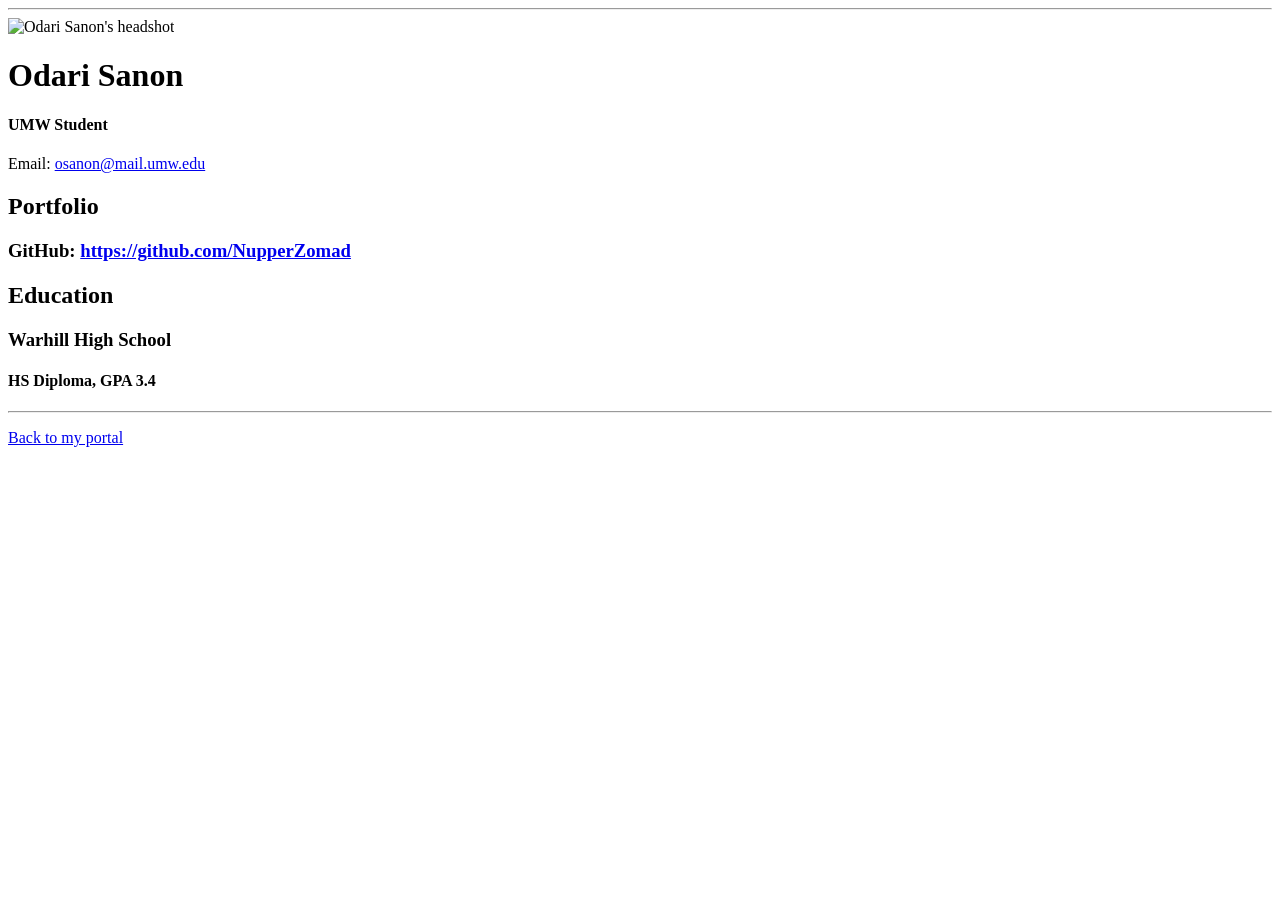
==== resume.html @ 5813b604 "Add files via upload" ====
<!doctype html>

<!-- this is a comment for human! -->

<html lang="en">

  <header>
    <title>Odari Sanon's Resume</title>
    <link rel="stylesheet" href="css/master.css">
    <link rel="FaviconIcon" hreft="favicon.ico" type="image/x-icon">
    <link rel="shortcut" href="favicon.ico" type="image/x-icon">
    <meta name="viewpoint" content="widht-device=width, initial=scale=1, shrink=to=fit=no">
    <meta name="name" content="Odari Sanon's Portal">
    <meta name="robots" content="noIndex, nofollow">
  </header>

  <body>
    <hr>

    <img src="images/3703.jpg" alt="Odari Sanon's headshot" width="20%">

    <h1>Odari Sanon</h1>
    <h4>UMW Student</h4>

    <p>Email: <a href="mailto:osanon@mail.umw.edu" target="_blank">osanon@mail.umw.edu</a></p>
    <!-- don't post physical address, personal phone number or other personal information on the web! -->

    <h2>Portfolio</h2>
      <h3>GitHub: <a href="https://github.com/NupperZomad" target="_blank">https://github.com/NupperZomad</a></h3>

    <h2>Education</h2>

    <h3>Warhill High School</h3>
    <h4>HS Diploma, GPA 3.4</h4>

  </body>

  <footer>
  <hr>
  <p><a href="index.html">Back to my portal</a><p>
  </footer>

</html>
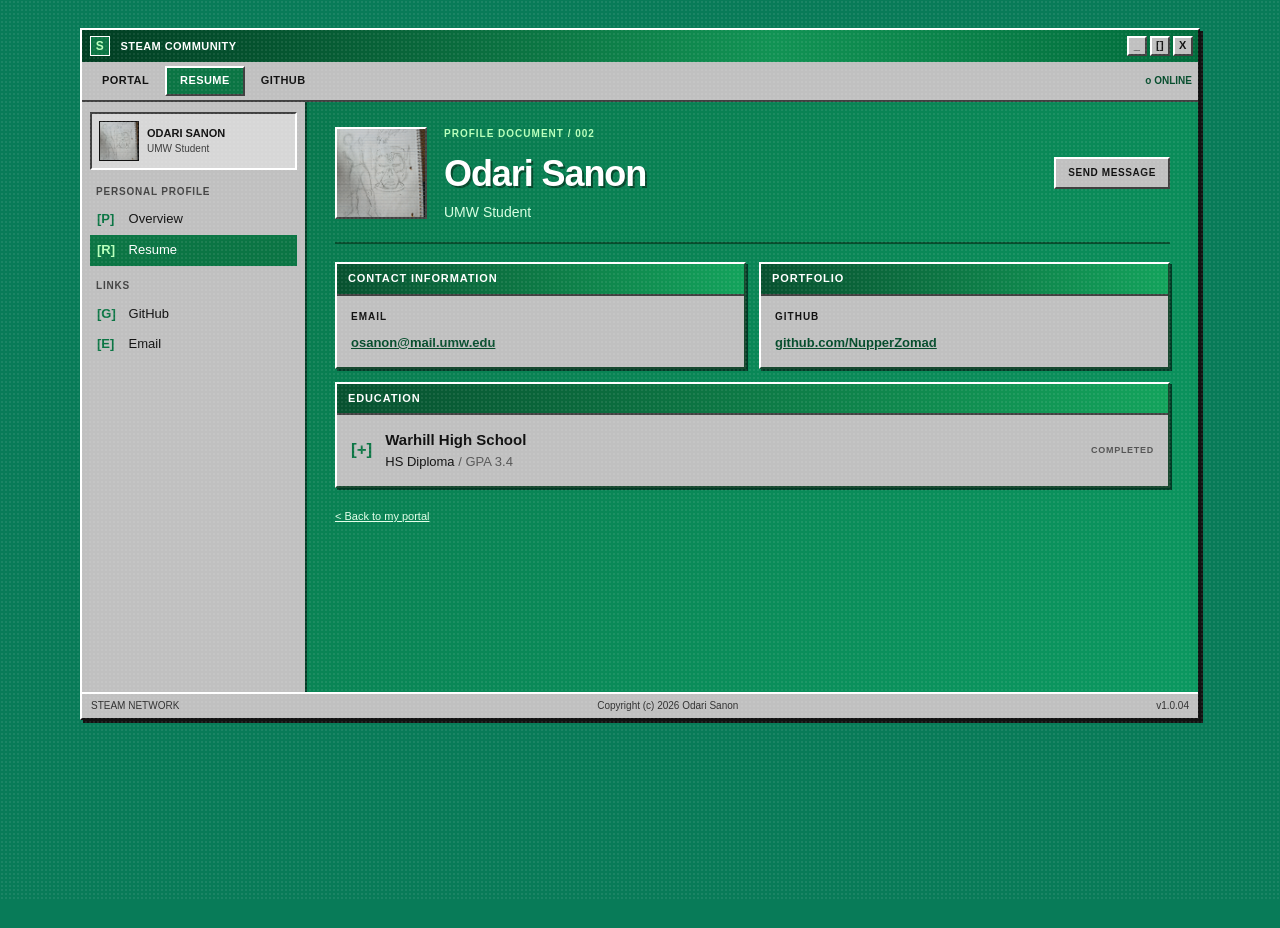
==== commit 49843424: "Restyle site with green Steam GUI Co-authored-by: Copilot App <223556219+Copilot@users.noreply.githu" ====
--- a/resume.html
+++ b/resume.html
@@ -1,43 +1,60 @@
 <!doctype html>
-
-<!-- this is a comment for human! -->
-
 <html lang="en">
-
-  <header>
+  <head>
     <title>Odari Sanon's Resume</title>
     <link rel="stylesheet" href="css/master.css">
-    <link rel="FaviconIcon" hreft="favicon.ico" type="image/x-icon">
-    <link rel="shortcut" href="favicon.ico" type="image/x-icon">
-    <meta name="viewpoint" content="widht-device=width, initial=scale=1, shrink=to=fit=no">
-    <meta name="name" content="Odari Sanon's Portal">
-    <meta name="robots" content="noIndex, nofollow">
-  </header>
-
+    <link rel="shortcut icon" href="favicon.ico" type="image/x-icon">
+    <meta name="viewport" content="width=device-width, initial-scale=1">
+  </head>
   <body>
-    <hr>
-
-    <img src="images/3703.jpg" alt="Odari Sanon's headshot" width="20%">
-
-    <h1>Odari Sanon</h1>
-    <h4>UMW Student</h4>
-
-    <p>Email: <a href="mailto:osanon@mail.umw.edu" target="_blank">osanon@mail.umw.edu</a></p>
-    <!-- don't post physical address, personal phone number or other personal information on the web! -->
-
-    <h2>Portfolio</h2>
-      <h3>GitHub: <a href="https://github.com/NupperZomad" target="_blank">https://github.com/NupperZomad</a></h3>
-
-    <h2>Education</h2>
-
-    <h3>Warhill High School</h3>
-    <h4>HS Diploma, GPA 3.4</h4>
-
+    <div class="steam-window">
+      <header class="titlebar">
+        <div class="brand"><span class="brand-mark">S</span> STEAM COMMUNITY</div>
+        <div class="window-buttons" aria-hidden="true"><span>_</span><span>[]</span><span>X</span></div>
+      </header>
+      <nav class="menu-bar" aria-label="Main navigation">
+        <a href="index.html">PORTAL</a><a class="active" href="resume.html">RESUME</a><a href="https://github.com/NupperZomad">GITHUB</a>
+        <span class="menu-spacer"></span><span class="online">o ONLINE</span>
+      </nav>
+      <main class="app-body">
+        <aside class="sidebar">
+          <div class="profile-card">
+            <img src="images/3703.jpg" alt="Odari Sanon">
+            <div><strong>ODARI SANON</strong><small>UMW Student</small></div>
+          </div>
+          <div class="side-heading">PERSONAL PROFILE</div>
+          <a class="side-link" href="index.html"><span>[P]</span> Overview</a>
+          <a class="side-link selected" href="resume.html"><span>[R]</span> Resume</a>
+          <div class="side-heading">LINKS</div>
+          <a class="side-link" href="https://github.com/NupperZomad"><span>[G]</span> GitHub</a>
+          <a class="side-link" href="mailto:osanon@mail.umw.edu"><span>[E]</span> Email</a>
+        </aside>
+        <section class="content">
+          <div class="resume-heading">
+            <img src="images/3703.jpg" alt="Odari Sanon's headshot" class="headshot">
+            <div><span class="eyebrow">PROFILE DOCUMENT / 002</span><h1>Odari Sanon</h1><p>UMW Student</p></div>
+            <a class="button" href="mailto:osanon@mail.umw.edu">SEND MESSAGE</a>
+          </div>
+          <div class="resume-panels">
+            <article class="panel">
+              <div class="panel-title">CONTACT INFORMATION</div>
+              <div class="panel-body"><p class="label">EMAIL</p><a class="email-link" href="mailto:osanon@mail.umw.edu">osanon@mail.umw.edu</a></div>
+            </article>
+            <article class="panel">
+              <div class="panel-title">PORTFOLIO</div>
+              <div class="panel-body"><p class="label">GITHUB</p><a class="email-link" href="https://github.com/NupperZomad">github.com/NupperZomad</a></div>
+            </article>
+            <article class="panel wide">
+              <div class="panel-title">EDUCATION</div>
+              <div class="panel-body timeline">
+                <div class="timeline-item"><span class="timeline-icon">[+]</span><div><h2>Warhill High School</h2><p>HS Diploma <span class="muted">/ GPA 3.4</span></p></div><span class="date">COMPLETED</span></div>
+              </div>
+            </article>
+          </div>
+          <a class="back-link" href="index.html">&lt; Back to my portal</a>
+        </section>
+      </main>
+      <footer class="statusbar"><span>STEAM NETWORK</span><span>Copyright (c) 2026 Odari Sanon</span><span>v1.0.04</span></footer>
+    </div>
   </body>
-
-  <footer>
-  <hr>
-  <p><a href="index.html">Back to my portal</a><p>
-  </footer>
-
 </html>
--- a/css/master.css
+++ b/css/master.css
@@ -0,0 +1,235 @@
+:root {
+  --desktop: #087b58;
+  --green-dark: #07512f;
+  --green: #0b7544;
+  --green-bright: #13a35c;
+  --lime: #b7ffba;
+  --gray: #c0c0c0;
+  --gray-light: #dfdfdf;
+  --gray-dark: #808080;
+  --black: #101010;
+  --text: #111;
+}
+
+* { box-sizing: border-box; }
+
+body {
+  margin: 0;
+  min-height: 100vh;
+  background: var(--desktop);
+  color: var(--text);
+  font: 13px/1.45 Tahoma, "MS Sans Serif", Arial, sans-serif;
+}
+
+body::before {
+  content: "";
+  position: fixed;
+  inset: 0;
+  pointer-events: none;
+  opacity: .08;
+  background-image: radial-gradient(#fff 1px, transparent 1px);
+  background-size: 4px 4px;
+}
+
+a { color: #064d2d; text-decoration: underline; }
+a:hover { color: #fff; background: var(--green); }
+
+.steam-window {
+  width: min(1120px, calc(100% - 28px));
+  min-height: 680px;
+  margin: 28px auto;
+  background: var(--gray);
+  border: 2px solid;
+  border-color: #fff #101010 #101010 #fff;
+  box-shadow: 3px 3px 0 #111;
+}
+
+.titlebar {
+  height: 32px;
+  display: flex;
+  align-items: center;
+  justify-content: space-between;
+  padding: 0 5px 0 8px;
+  background: linear-gradient(90deg, #003d22, #119354 62%, #006b3b);
+  color: #fff;
+  font: 11px Tahoma, Arial, sans-serif;
+  font-weight: 700;
+  letter-spacing: .04em;
+}
+
+.brand-mark {
+  display: inline-grid;
+  place-items: center;
+  width: 20px;
+  height: 20px;
+  margin-right: 7px;
+  border: 1px solid #fff;
+  background: #0b7544;
+  color: var(--lime);
+  font-size: 12px;
+}
+
+.window-buttons { display: flex; gap: 3px; color: #111; }
+.window-buttons span {
+  width: 20px;
+  height: 20px;
+  padding-top: 1px;
+  text-align: center;
+  border: 2px solid;
+  border-color: #fff #404040 #404040 #fff;
+  background: var(--gray);
+  font-weight: 700;
+}
+
+.menu-bar {
+  display: flex;
+  align-items: center;
+  gap: 2px;
+  padding: 4px 6px;
+  border-bottom: 2px solid #404040;
+  background: var(--gray);
+}
+
+.menu-bar a {
+  padding: 5px 13px;
+  border: 1px solid transparent;
+  color: #111;
+  font-size: 11px;
+  font-weight: 700;
+  letter-spacing: .04em;
+  text-decoration: none;
+}
+
+.menu-bar a.active, .menu-bar a:hover {
+  border: 2px solid;
+  border-color: #fff #404040 #404040 #fff;
+  background: var(--green);
+  color: #fff;
+}
+
+.menu-spacer { flex: 1; }
+.online { color: #064d2d; font-size: 10px; font-weight: 700; }
+
+.app-body { display: flex; min-height: 590px; background: var(--desktop); }
+
+.sidebar {
+  width: 225px;
+  padding: 10px 8px;
+  border-right: 2px solid #003b25;
+  background: var(--gray);
+}
+
+.profile-card {
+  display: flex;
+  align-items: center;
+  gap: 8px;
+  padding: 7px;
+  margin-bottom: 15px;
+  border: 2px solid;
+  border-color: #404040 #fff #fff #404040;
+  background: #d7d7d7;
+}
+
+.profile-card img { width: 40px; height: 40px; object-fit: cover; border: 1px solid #111; }
+.profile-card strong, .profile-card small { display: block; overflow: hidden; max-width: 145px; white-space: nowrap; text-overflow: ellipsis; }
+.profile-card strong { color: #111; font-size: 11px; }
+.profile-card small { color: #3b3b3b; font-size: 10px; }
+.side-heading { margin: 13px 6px 5px; color: #444; font-size: 10px; font-weight: 700; letter-spacing: .08em; }
+.side-link { display: block; padding: 6px 7px; color: #111; text-decoration: none; }
+.side-link span { display: inline-block; width: 28px; color: var(--green); font-weight: 700; }
+.side-link.selected, .side-link:hover { background: var(--green); color: #fff; }
+.side-link.selected span, .side-link:hover span { color: var(--lime); }
+
+.content {
+  flex: 1;
+  padding: 22px 28px 32px;
+  background: linear-gradient(135deg, #08784e, #0b9860);
+}
+
+.hero {
+  display: flex;
+  min-height: 185px;
+  align-items: center;
+  padding: 25px;
+  background: linear-gradient(90deg, #06492dcc, #087b58bb), url("../images/unnamed.jpg") center/cover;
+  border: 2px solid;
+  border-color: #003b25 #91e3ae #91e3ae #003b25;
+  box-shadow: inset 0 0 0 1px #0a3b28;
+}
+
+.hero-image { display: none; }
+.hero-copy h1, .resume-heading h1 { margin: 5px 0 2px; color: #fff; font-size: clamp(24px, 4vw, 36px); letter-spacing: -.03em; text-shadow: 2px 2px #06492d; }
+.hero-copy p, .resume-heading p { margin: 0; color: #d8ffe2; font-size: 14px; }
+.eyebrow, .label { color: var(--lime); font-size: 10px; font-weight: 700; letter-spacing: .1em; }
+
+.content-grid, .resume-panels { display: grid; grid-template-columns: repeat(2, 1fr); gap: 13px; margin-top: 18px; }
+
+.panel {
+  border: 2px solid;
+  border-color: #fff #17482f #17482f #fff;
+  background: var(--gray);
+  box-shadow: 2px 2px 0 #003b25;
+}
+
+.panel-title {
+  padding: 7px 11px;
+  border-bottom: 2px solid #404040;
+  background: linear-gradient(90deg, var(--green-dark), var(--green-bright));
+  color: #fff;
+  font-size: 11px;
+  font-weight: 700;
+  letter-spacing: .08em;
+}
+
+.panel-body { padding: 14px; }
+.panel-body p { margin: 0 0 9px; color: #111; }
+.action-list { padding: 0; }
+.action-list a { display: flex; align-items: center; gap: 10px; padding: 12px 14px; border-bottom: 1px solid #808080; color: #064d2d; text-decoration: none; }
+.action-list a:last-child { border-bottom: 0; }
+.action-list .icon { color: var(--green); font-weight: 700; }
+.action-list strong, .action-list small { display: block; }
+.action-list strong { color: #111; font-size: 12px; }
+.action-list small { color: #4a4a4a; font-size: 10px; }
+.action-list b { margin-left: auto; color: var(--green); font-size: 18px; }
+.status-line { color: #064d2d !important; font-size: 11px; font-weight: 700; }
+.status-dot { display: inline-block; width: 8px; height: 8px; margin-right: 6px; background: var(--green-bright); border: 1px solid #064d2d; }
+.email-link { font-weight: 700; }
+
+.statusbar {
+  display: flex;
+  justify-content: space-between;
+  padding: 5px 9px;
+  border-top: 2px solid #fff;
+  background: var(--gray);
+  color: #303030;
+  font-size: 10px;
+}
+
+.resume-heading { display: flex; align-items: center; gap: 17px; padding-bottom: 20px; border-bottom: 2px solid #064d2d; }
+.headshot { width: 92px; height: 92px; object-fit: cover; border: 2px solid; border-color: #fff #404040 #404040 #fff; }
+.resume-heading .button { margin-left: auto; }
+.button { padding: 7px 12px; border: 2px solid; border-color: #fff #404040 #404040 #fff; background: var(--gray); color: #111; font-size: 10px; font-weight: 700; letter-spacing: .06em; text-decoration: none; }
+.button:hover { border-color: #404040 #fff #fff #404040; background: #d8d8d8; color: #111; }
+.resume-panels .wide { grid-column: 1 / -1; }
+.timeline-item { display: flex; align-items: center; gap: 13px; }
+.timeline-icon { color: var(--green); font-size: 17px; font-weight: 700; }
+.timeline-item h2 { margin: 0; color: #111; font-size: 15px; }
+.timeline-item p { margin: 2px 0 0; }
+.muted, .date { color: #555; }
+.date { margin-left: auto; font-size: 9px; font-weight: 700; letter-spacing: .08em; }
+.back-link { display: inline-block; margin-top: 21px; color: #e3ffe9; font-size: 11px; }
+.back-link:hover { background: var(--green-dark); }
+
+@media (max-width: 700px) {
+  .steam-window { width: 100%; margin: 0; }
+  .app-body { display: block; }
+  .sidebar { width: 100%; padding: 9px; border-right: 0; border-bottom: 2px solid #003b25; }
+  .profile-card { display: inline-flex; margin: 0; }
+  .side-heading, .side-link { display: none; }
+  .content { padding: 17px 13px 28px; }
+  .content-grid, .resume-panels { grid-template-columns: 1fr; }
+  .resume-panels .wide { grid-column: auto; }
+  .resume-heading { align-items: flex-start; flex-wrap: wrap; }
+  .resume-heading .button { margin: 0 0 0 109px; }
+  .statusbar span:nth-child(2) { display: none; }
+}
